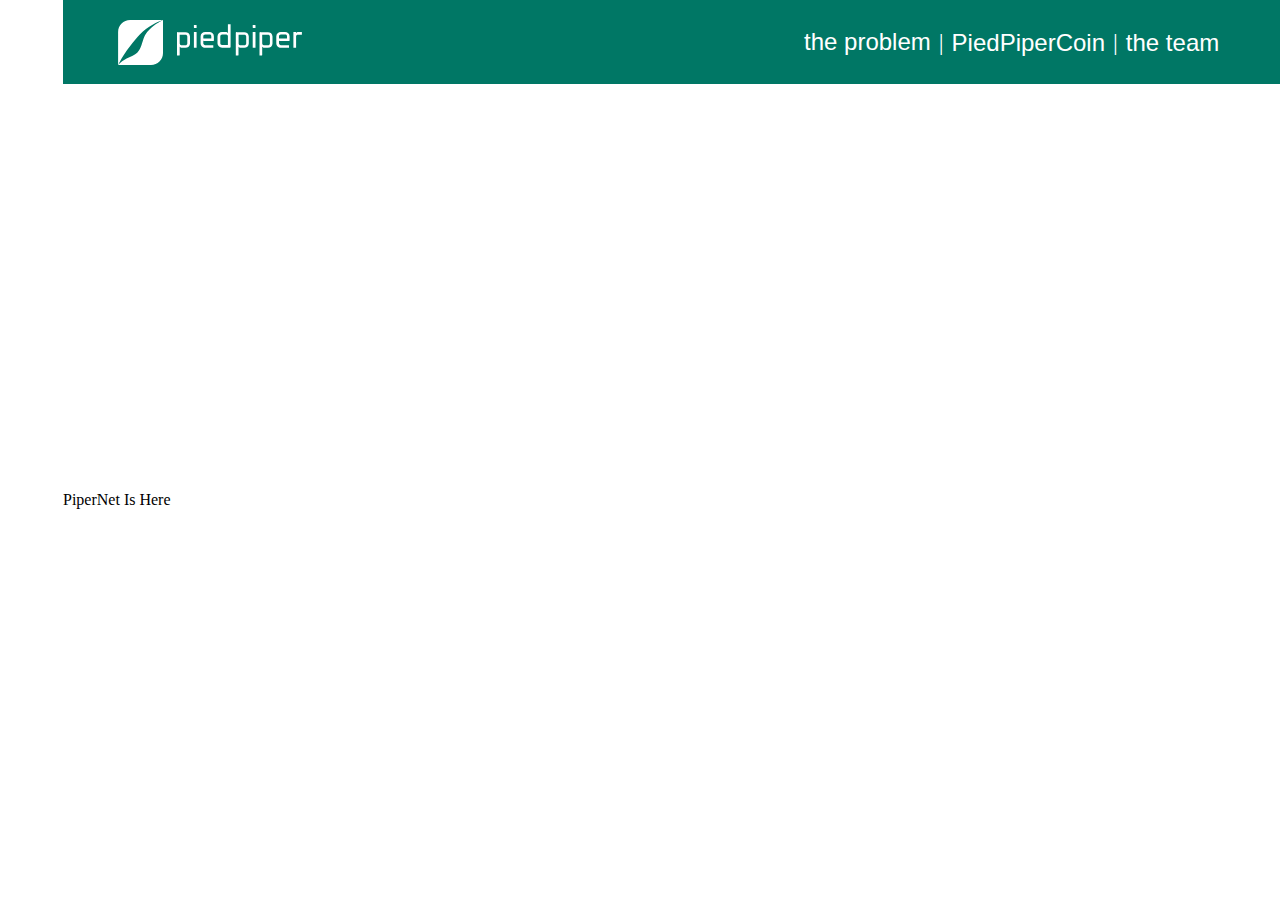
==== CSS/PiperNet/index.html @ c4fde591 "added head and name block with video" ====
<!DOCTYPE html>
<html lang="en">
<head>
    <meta charset="UTF-8">
    <link rel="stylesheet" href="style.css">
    <meta name="viewport" content="width=device-width, initial-scale=1.0">
    <meta http-equiv="X-UA-Compatible" content="ie=edge">
    <title>PiperNet</title>
</head>
<body> 
    <div class="body">
        <div class="head">
            <img src="Logo.svg" class="logo">
            <a href="#problem" class="linkProblem">the problem</a>
            <span class="stick">|</span>
            <a href="#coin" class="linkCoin">PiedPiperCoin</a>
            <span class="stick">|</span>
            <a href="#team" class="linkTeam">the team</a>
        </div>
        <div class="intro">
            <video src="http://www.piedpiper.com/app/themes/pied-piper/dist/images/Video_1.mp4" autoplay="" loop="" muted="" class="video"></video>
            <div class="name">PiperNet Is Here</div>
        </div>
    </div>
    
</body>
</html>
---- CSS/PiperNet/style.css ----
.body {
    width: 1219px;
    padding: 0 55px;
    margin: auto;
}
.head {
    position: fixed;
    top: 0px;
    
    width: 1219px;
    
    background: #007765;
}
.logo {
    top: 20px;
    left: 55px;
    width: 184px;
    height: 45.04px;
    margin-left: 55.04px;
    margin-top: 20px;
    margin-bottom: 18.96px;
    float: left;

}
.linkProblem {
    display: block;
    
    font-family: 'Roboto', sans-serif;
    font-style: normal;
    text-decoration: none;
    font-weight: 500;
    font-size: 24px;
    
    margin-left: 502px;
    margin-top: 28px;
    float: left;

    line-height: 28px;
    color: #FFFFFF;
}
.linkCoin {
    display: block;
    
    font-family: 'Roboto', sans-serif;
    font-style: normal;
    text-decoration: none;
    font-weight: 500;
    font-size: 24px;

    margin-left: 8px;
    margin-top: 29px;
    float: left;

    line-height: 28px;
    text-align: center;
    color: #FFFFFF;
}
.linkTeam {
    display: block;
    
    font-family: 'Roboto', sans-serif;
    font-style: normal;
    text-decoration: none;
    font-weight: 500;
    font-size: 24px;
    line-height: 28px;

    margin-left: 8px;
    margin-top: 29px;
    float: left;

    text-align: center;
    color: #FFFFFF;
}
.stick {
    display: block;

    float: left;
    margin-top: 28px;
    margin-left: 8px;

    font-family: Roboto;
    font-style: normal;
    font-weight: 500;
    font-size: 24px;
    line-height: 28px;

    text-align: center;

    color: #FFFFFF;
}
.intro {
    margin-top: 84px;
    width: 1219;
    height: 403px;
}
.video{
    
    min-width:100%;
    min-height:100%;
 }
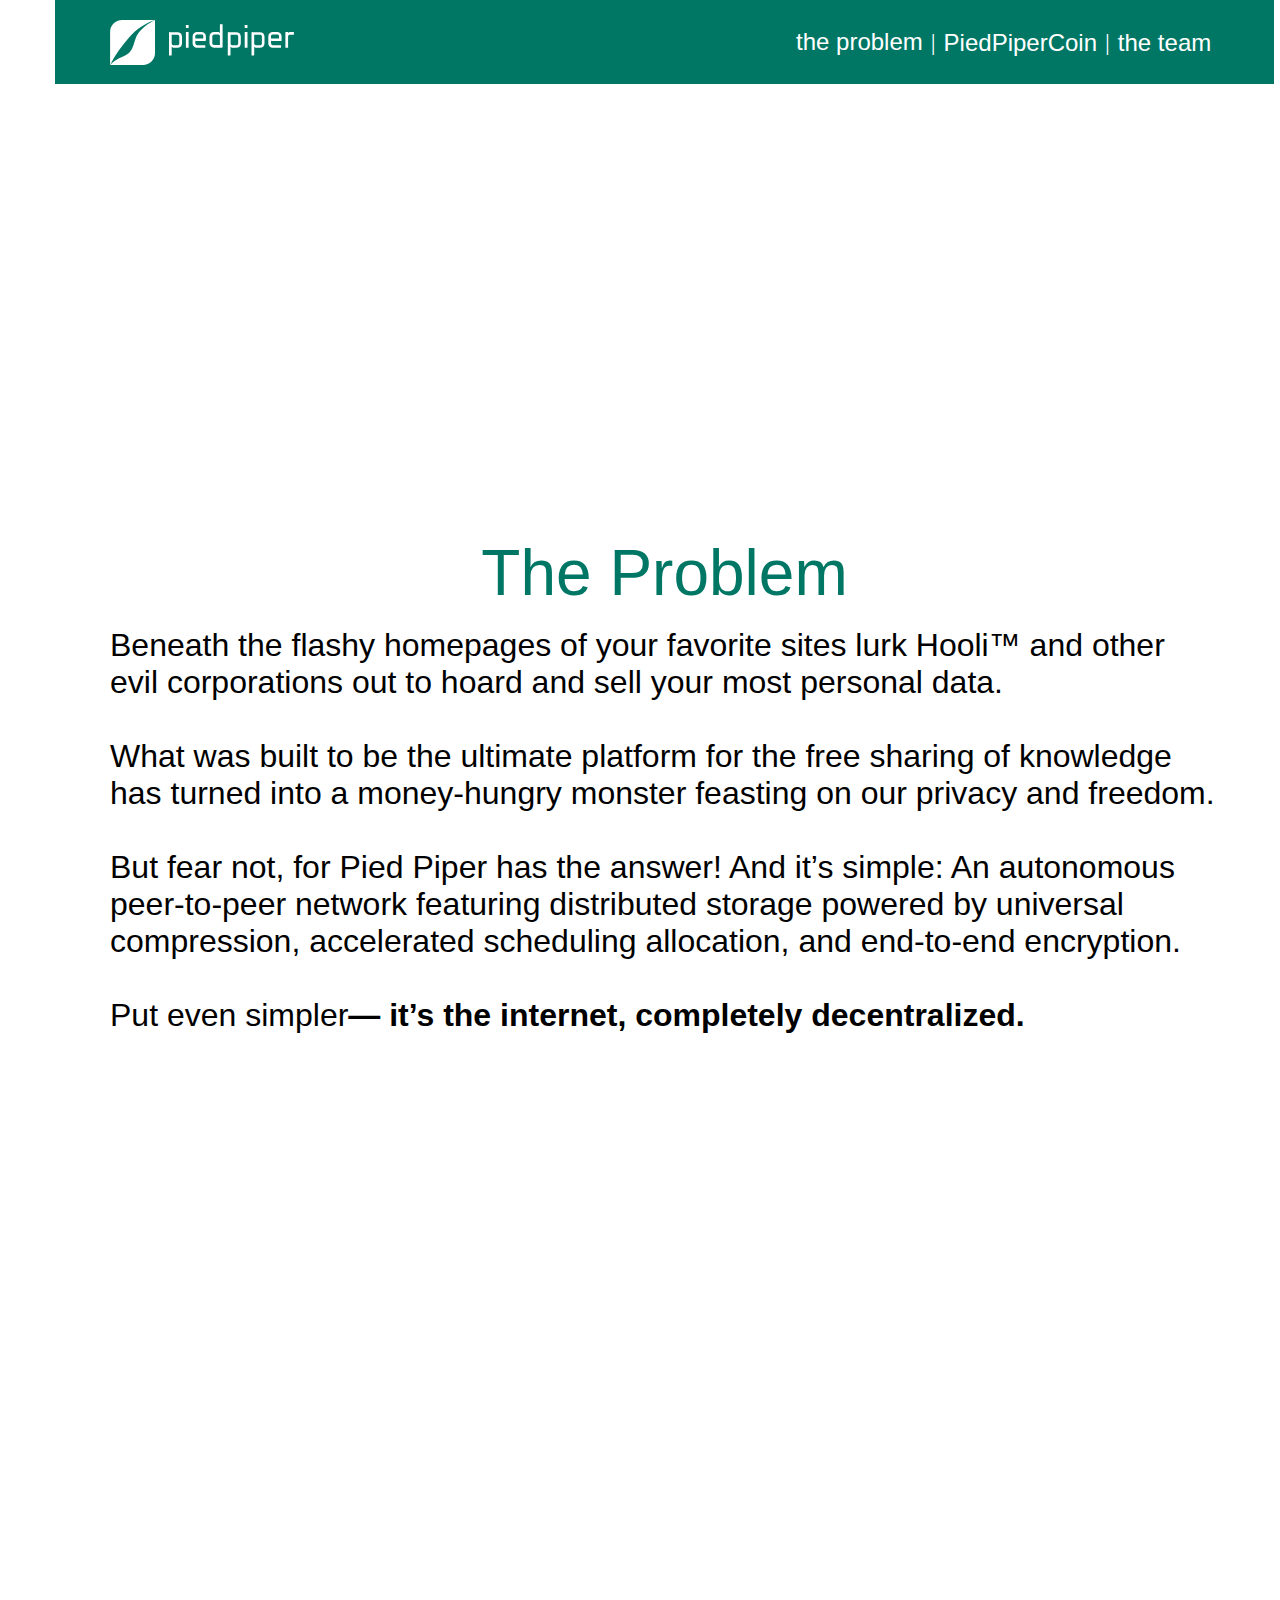
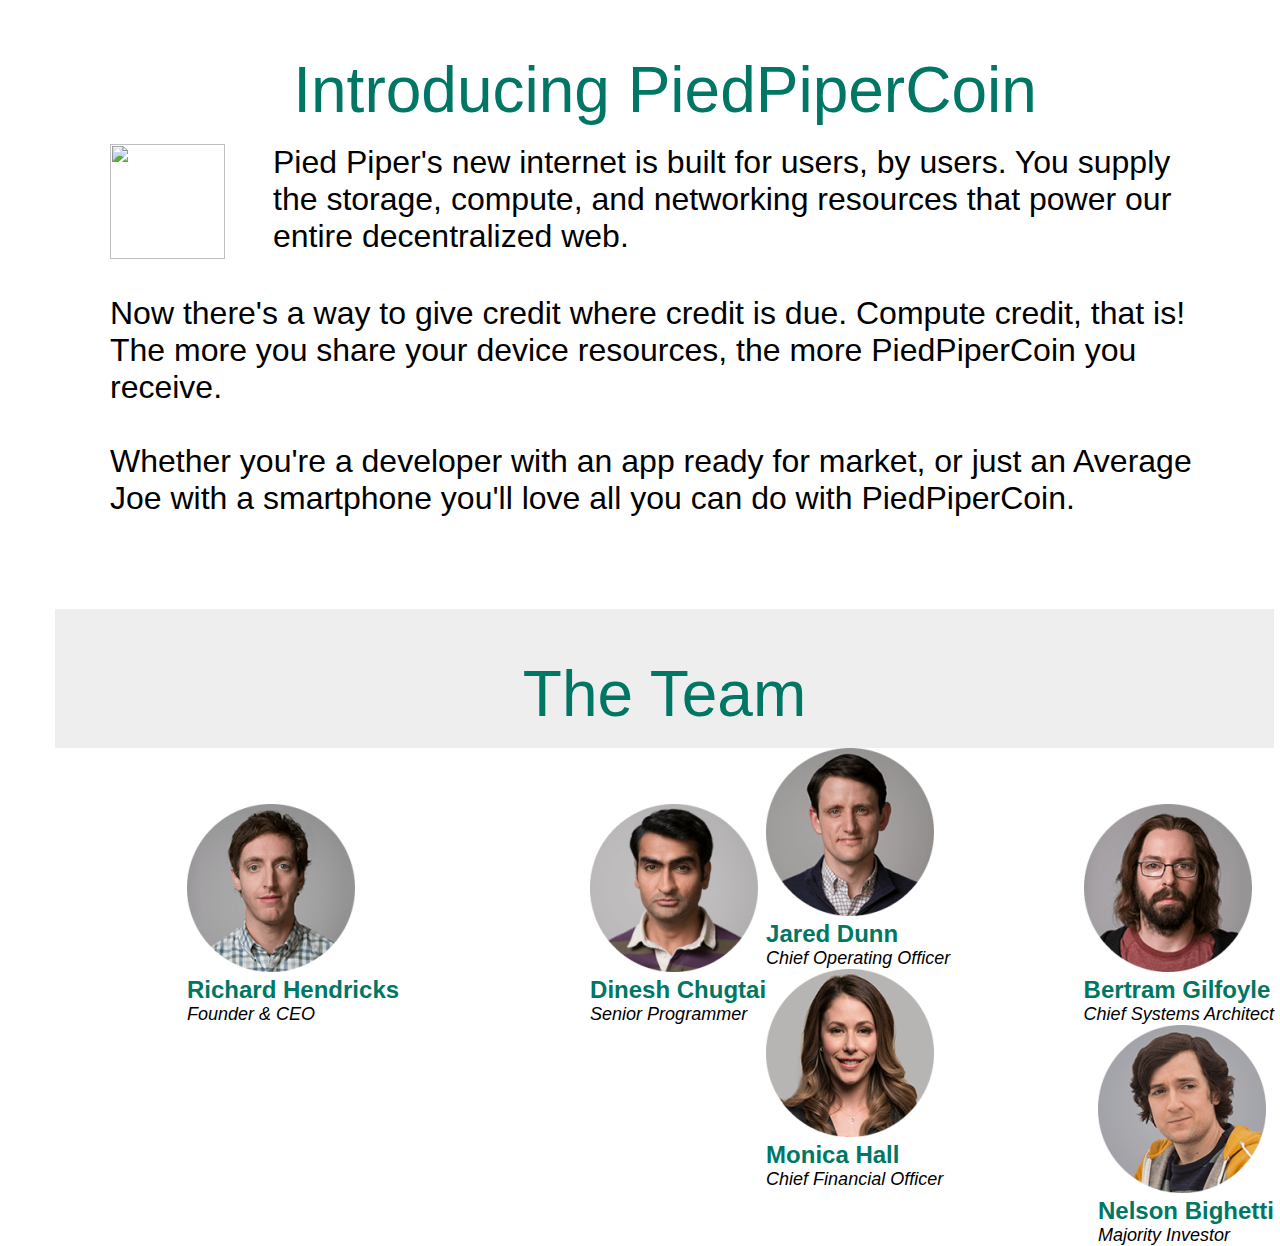
==== commit 97f20883: "started making of team block" ====
--- a/CSS/PiperNet/index.html
+++ b/CSS/PiperNet/index.html
@@ -10,17 +10,100 @@
 <body> 
     <div class="body">
         <div class="head">
-            <img src="Logo.svg" class="logo">
+            <a href="#head"><img src="Logo.svg" class="logo"></a>
             <a href="#problem" class="linkProblem">the problem</a>
             <span class="stick">|</span>
             <a href="#coin" class="linkCoin">PiedPiperCoin</a>
             <span class="stick">|</span>
             <a href="#team" class="linkTeam">the team</a>
         </div>
+        <a name="head"></a>
         <div class="intro">
-            <video src="http://www.piedpiper.com/app/themes/pied-piper/dist/images/Video_1.mp4" autoplay="" loop="" muted="" class="video"></video>
-            <div class="name">PiperNet Is Here</div>
+            <h1>PiperNet Is Here</h1>
+            <a name="problem" class="anchor"></a>
         </div>
+        <div> 
+            <h2>The Problem</h2>
+            <div class="text">
+                <p>Beneath the flashy homepages of your favorite sites lurk Hooli™ and other evil corporations out to hoard and sell your most personal data. 
+                <br><br>What was built to be the ultimate platform for the free sharing of knowledge has turned into a money-hungry monster feasting on our privacy and freedom.
+                <br><br>But fear not, for Pied Piper has the answer! And it’s simple: An autonomous peer-to-peer network featuring distributed storage powered by universal compression, accelerated scheduling allocation, and end-to-end encryption.
+                <br><br>Put even simpler<strong>— it’s the internet, completely decentralized.</strong></p>
+            </div>
+        </div>
+        <div class="phrase">
+            <p>We’re in this together! All of our computers and phones join in a network to make the strongest supercomputer the world has ever seen.</p>
+            <a name="coin" class="anchor"></a>
+        </div>
+        <div class="coin">
+            <h2>Introducing PiedPiperCoin</h2>
+            <img src="PPCLogo.png">
+            <p>Pied Piper's new internet is built for users, by users. You supply the storage, compute, and networking resources that power our entire decentralized web.</p>
+            <div>
+                <p>Now there's a way to give credit where credit is due. Compute credit, that is! The more you share your device resources, the more PiedPiperCoin you receive.
+                <br> <br> Whether you're a developer with an app ready for market, or just an Average Joe with a smartphone you'll love all you can do with PiedPiperCoin.</p>
+            </div>
+            <a name="team" class="anchor"></a>
+        </div>
+        <div class="team">
+            <h2>The Team</h2>
+            <div class="rich">
+                <figure>
+                    <img src="imageRichard.png">
+                    <figcaption>
+                        <div class="name">Richard Hendricks</div>
+                        <div class="role">Founder & CEO</div>
+                    </figcaption>
+                </figure>
+            </div>
+            <div class="din">
+                <figure>
+                    <img src="imageDinesh.png">
+                    <figcaption>
+                        <div class="name">Dinesh Chugtai</div>
+                        <div class="role">Senior Programmer</div>
+                    </figcaption>
+                </figure>
+            </div>
+            <div class="bert">
+                <figure>
+                    <img src="imageBertram.png">
+                    <figcaption>
+                        <div class="name">Bertram Gilfoyle</div>
+                        <div class="role">Chief Systems Architect</div>
+                    </figcaption>
+                </figure>
+            </div>
+            <div class="jar">
+                <figure>
+                    <img src="imageJared.png">
+                    <figcaption>
+                        <div class="name">Jared Dunn</div>
+                        <div class="role">Chief Operating Officer</div>
+                    </figcaption>
+                </figure>
+            </div>
+            <div class="mon">
+                <figure>
+                    <img src="imageMonica.png">
+                    <figcaption>
+                        <div class="name">Monica Hall</div>
+                        <div class="role">Chief Financial Officer</div>
+                    </figcaption>
+                </figure>
+            </div>
+            <div class="nel">
+                <figure>
+                    <img src="imageNelson.png">
+                    <figcaption>
+                        <div class="name">Nelson Bighetti</div>
+                        <div class="role">Majority Investor</div>
+                    </figcaption>
+                </figure>
+            </div>
+        
+        </div>
+
     </div>
     
 </body>
--- a/CSS/PiperNet/style.css
+++ b/CSS/PiperNet/style.css
@@ -1,3 +1,6 @@
+body {
+    margin: 0px;
+}
 .body {
     width: 1219px;
     padding: 0 55px;
@@ -90,12 +93,163 @@
     color: #FFFFFF;
 }
 .intro {
-    margin-top: 84px;
-    width: 1219;
-    height: 403px;
-}
-.video{
-    
-    min-width:100%;
-    min-height:100%;
- }+    margin-top: 0px;
+    margin-bottom: 0px;
+    background: url(logo_background.png);
+    background-size: cover; 
+}
+h1 {
+    margin-bottom: 0px;
+    margin-top: 0px;
+    padding-top: 244px; 
+    padding-bottom: 76px;
+
+    font-family: 'Roboto', sans-serif;
+    font-style: normal;
+    font-weight: 500;
+    font-size: 72px;
+    line-height: 84px;
+    text-align: center;
+    
+    color: #FFFFFF;
+}
+.problem {
+    background: #EEEEEE;
+}
+.anchor {
+    display: block;
+    padding-bottom: 84px;
+}
+h2 {
+    margin: 0px;
+    padding-top: 48px;
+    padding-bottom: 16px; 
+
+    font-family: 'Roboto', sans-serif;
+    font-style: normal;
+    font-weight: 500;
+    font-size: 64px;
+    line-height: 75px;
+
+    text-align: center;
+
+    color: #007765;
+}
+.text {
+    padding: 0px 54px 92px 55px;
+}
+.text > p {
+    margin: 0px;
+
+    font-family: 'Roboto', sans-serif;
+    font-style: normal;
+    font-weight: normal;
+    font-size: 32px;
+    line-height: 37px;
+
+    color: #000000;
+}
+.phrase {
+    background: url(phrase_background.png);
+    background-size: cover;
+}
+.phrase > p {
+    padding: 128px 163px 43px 163px;
+    margin-top: 0px;
+    margin-bottom: 0px; 
+
+    font-family: 'Roboto', sans-serif;
+    font-style: italic;
+    font-weight: 500;
+    font-size: 48px;
+    line-height: 56px;
+    text-align: center;
+
+    color: #FFFFFF;
+} 
+.coin {
+    background: #FFFFFF;
+}
+.coin > h2 {
+    padding: 48px 54px 16px 55px;
+    margin-bottom: 0px;
+}
+.coin > img {
+    margin-left: 55px;
+    margin-right: 48px;
+    float: left;
+    width: 115px;
+    height: 115px;
+}
+.coin > p {
+    margin: 0px;
+    padding: 0px 71px 40px 48px;
+}
+.coin > div {
+    margin: 0px;
+    padding: 0px 54px 8px 55px;
+}
+.coin p {
+    margin: 0px;
+
+    font-family: 'Roboto', sans-serif;
+    font-style: normal;
+    font-weight: normal;
+    font-size: 32px;
+    line-height: 37px;
+
+    color: #000000;
+}
+.team {
+    background: #EEEEEE;
+}
+.name {
+    font-family: 'Roboto', sans-serif;
+    font-style: normal;
+    font-weight: bold;
+    font-size: 24px;
+    line-height: 28px;
+
+    color: #007765;
+
+}
+.role {
+    font-family: 'Roboto', sans-serif;
+    font-style: italic;
+    font-weight: normal;
+    font-size: 18px;
+    line-height: 21px;
+
+    color: #000000;
+
+}
+figure img {
+    width: 168px;
+    height: 168px;
+}
+figure {
+    margin: 0px;
+}
+.rich {
+    float: left;
+    padding-left: 132px;
+    padding-top: 56px;
+}
+.din {
+    float: left;
+    padding-left: 191px;
+    padding-top: 56px;
+}
+.bert {
+    float: right;
+    padding-top: 56px;
+}
+.jar {
+    float: left;
+}
+.mon {
+    float: left;
+}
+.nel {
+    float: right;
+}
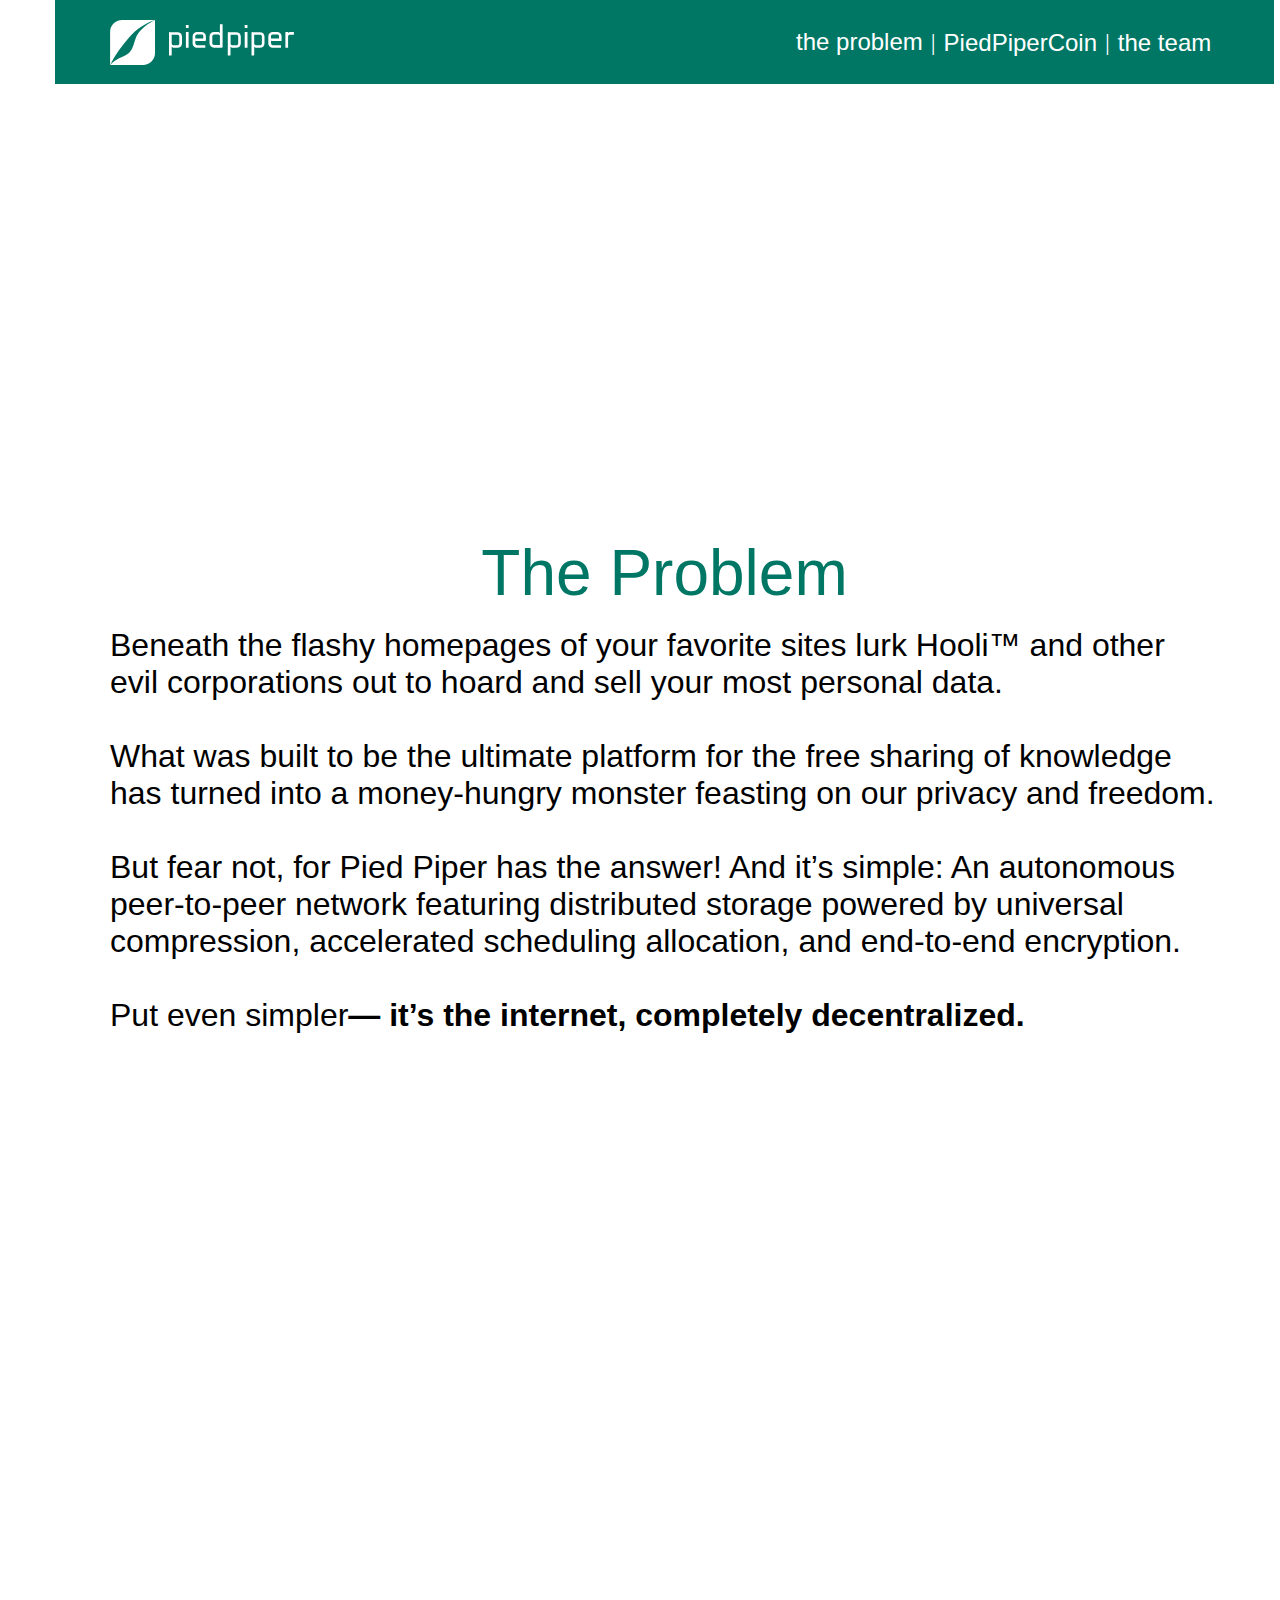
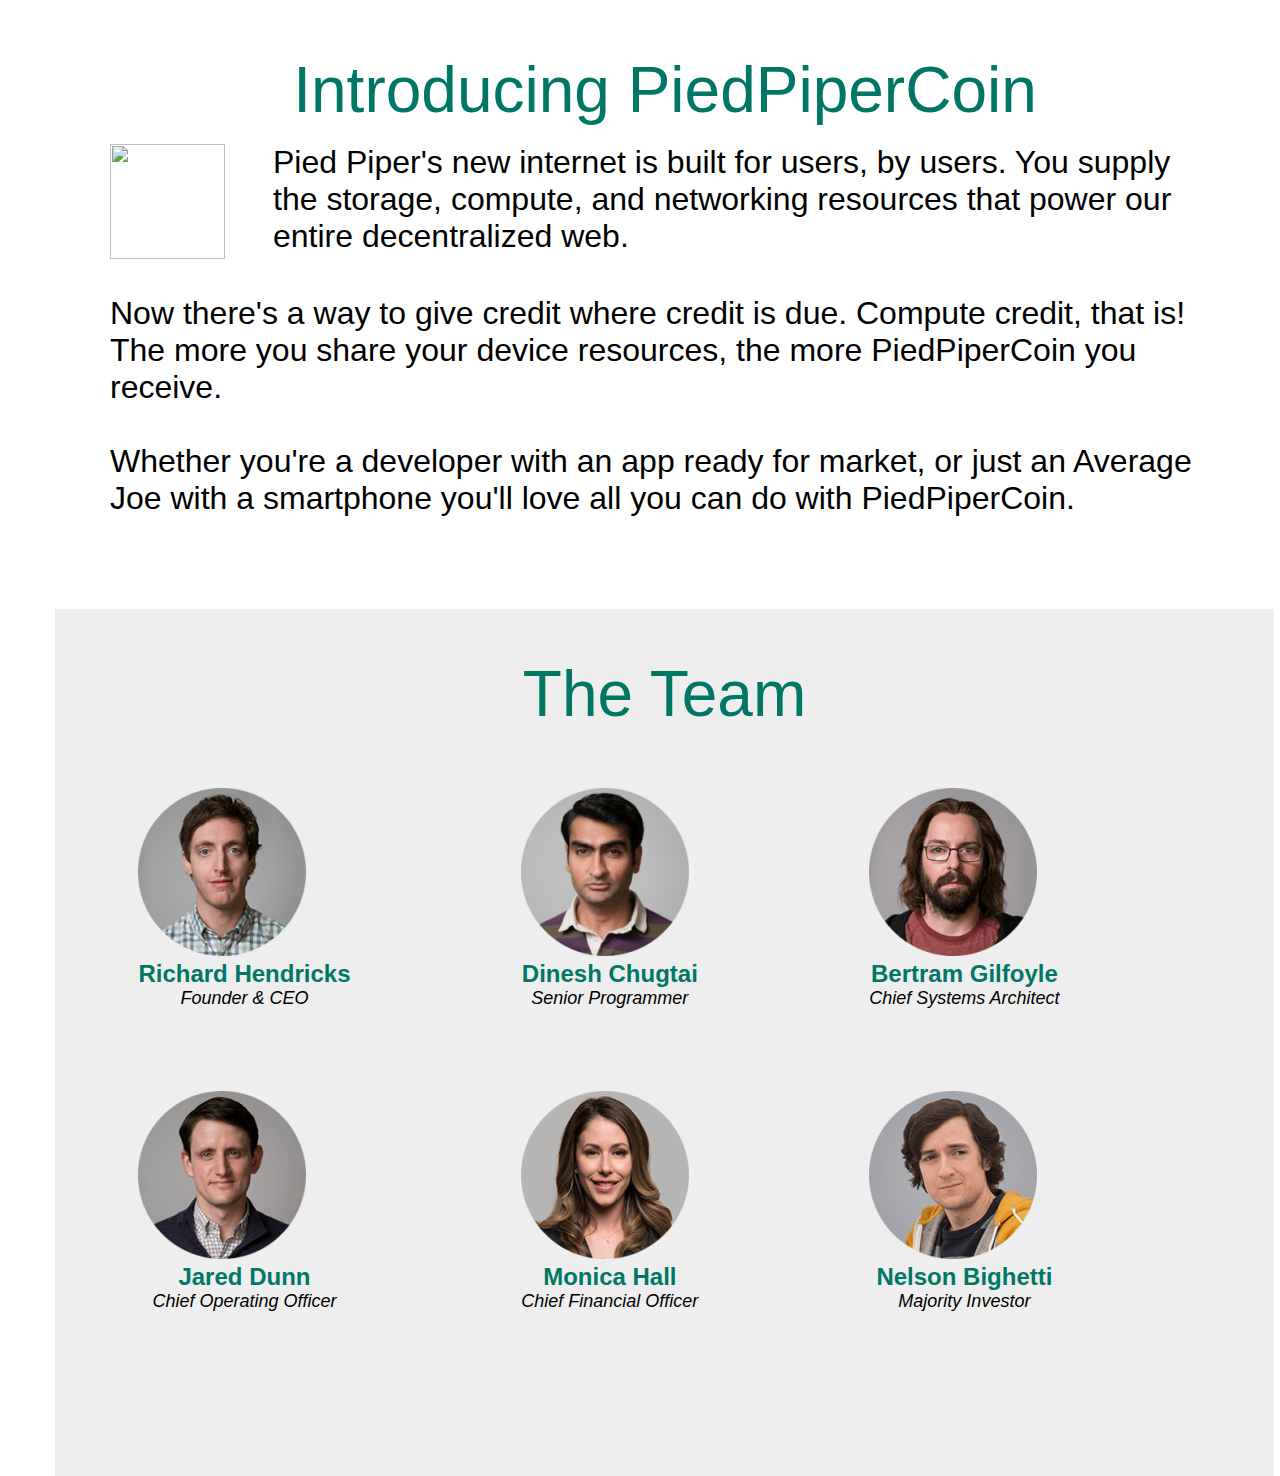
==== commit 885080bf: "finished piper net page" ====
--- a/CSS/PiperNet/index.html
+++ b/CSS/PiperNet/index.html
@@ -47,60 +47,68 @@
         </div>
         <div class="team">
             <h2>The Team</h2>
-            <div class="rich">
-                <figure>
-                    <img src="imageRichard.png">
-                    <figcaption>
-                        <div class="name">Richard Hendricks</div>
-                        <div class="role">Founder & CEO</div>
-                    </figcaption>
-                </figure>
-            </div>
-            <div class="din">
-                <figure>
-                    <img src="imageDinesh.png">
-                    <figcaption>
-                        <div class="name">Dinesh Chugtai</div>
-                        <div class="role">Senior Programmer</div>
-                    </figcaption>
-                </figure>
-            </div>
-            <div class="bert">
-                <figure>
-                    <img src="imageBertram.png">
-                    <figcaption>
-                        <div class="name">Bertram Gilfoyle</div>
-                        <div class="role">Chief Systems Architect</div>
-                    </figcaption>
-                </figure>
-            </div>
-            <div class="jar">
-                <figure>
-                    <img src="imageJared.png">
-                    <figcaption>
-                        <div class="name">Jared Dunn</div>
-                        <div class="role">Chief Operating Officer</div>
-                    </figcaption>
-                </figure>
-            </div>
-            <div class="mon">
-                <figure>
-                    <img src="imageMonica.png">
-                    <figcaption>
-                        <div class="name">Monica Hall</div>
-                        <div class="role">Chief Financial Officer</div>
-                    </figcaption>
-                </figure>
-            </div>
-            <div class="nel">
-                <figure>
-                    <img src="imageNelson.png">
-                    <figcaption>
-                        <div class="name">Nelson Bighetti</div>
-                        <div class="role">Majority Investor</div>
-                    </figcaption>
-                </figure>
-            </div>
+                <div class="column">
+                            <figure>
+                                <img src="imageRichard.png">
+                                <figcaption>
+                                    <div class="name">Richard Hendricks</div>
+                                    <div class="role">Founder & CEO</div>
+                                </figcaption>
+                            </figure>
+                            <figure>
+                                    <img src="imageJared.png">
+                                    <figcaption>
+                                        <div class="name">Jared Dunn</div>
+                                        <div class="role">Chief Operating Officer</div>
+                                    </figcaption>
+                            </figure>
+                           
+                        
+                        </div>
+
+                        <div class="column">
+                            <figure>
+                                <img src="imageDinesh.png">
+                                <figcaption>
+                                    <div class="name">Dinesh Chugtai</div>
+                                    <div class="role">Senior Programmer</div>
+                                </figcaption>
+                            </figure>
+                            <figure>
+                                    <img src="imageMonica.png">
+                                    <figcaption>
+                                        <div class="name">Monica Hall</div>
+                                        <div class="role">Chief Financial Officer</div>
+                                    </figcaption>
+                            </figure>
+                        </div>
+
+                        
+
+                           
+                        <div class="column">
+                            <figure>
+                                <img src="imageBertram.png">
+                                <figcaption>
+                                    <div class="name">Bertram Gilfoyle</div>
+                                    <div class="role">Chief Systems Architect</div>
+                                </figcaption>
+                            </figure>                        
+                        <figure>
+                            <img src="imageNelson.png">
+                            <figcaption>
+                                <div class="name">Nelson Bighetti</div>
+                                <div class="role">Majority Investor</div>
+                            </figcaption>
+                        </figure>
+                    </div>
+           
+            
+
+            
+            
+           
+            
         
         </div>
 
--- a/CSS/PiperNet/style.css
+++ b/CSS/PiperNet/style.css
@@ -201,6 +201,7 @@
     color: #000000;
 }
 .team {
+    
     background: #EEEEEE;
 }
 .name {
@@ -209,6 +210,8 @@
     font-weight: bold;
     font-size: 24px;
     line-height: 28px;
+
+    text-align: center;
 
     color: #007765;
 
@@ -220,6 +223,8 @@
     font-size: 18px;
     line-height: 21px;
 
+    text-align: center;
+
     color: #000000;
 
 }
@@ -227,29 +232,13 @@
     width: 168px;
     height: 168px;
 }
-figure {
-    margin: 0px;
-}
-.rich {
-    float: left;
-    padding-left: 132px;
-    padding-top: 56px;
-}
-.din {
-    float: left;
-    padding-left: 191px;
-    padding-top: 56px;
-}
-.bert {
-    float: right;
-    padding-top: 56px;
-}
-.jar {
-    float: left;
-}
-.mon {
-    float: left;
-}
-.nel {
-    float: right;
-}
+.column {
+    display: inline-block;
+    margin: 40px 3.392vw 82px 3.392vw
+}
+.column figure {
+    margin-top: 0;
+    margin-bottom: 82px;
+}
+
+
